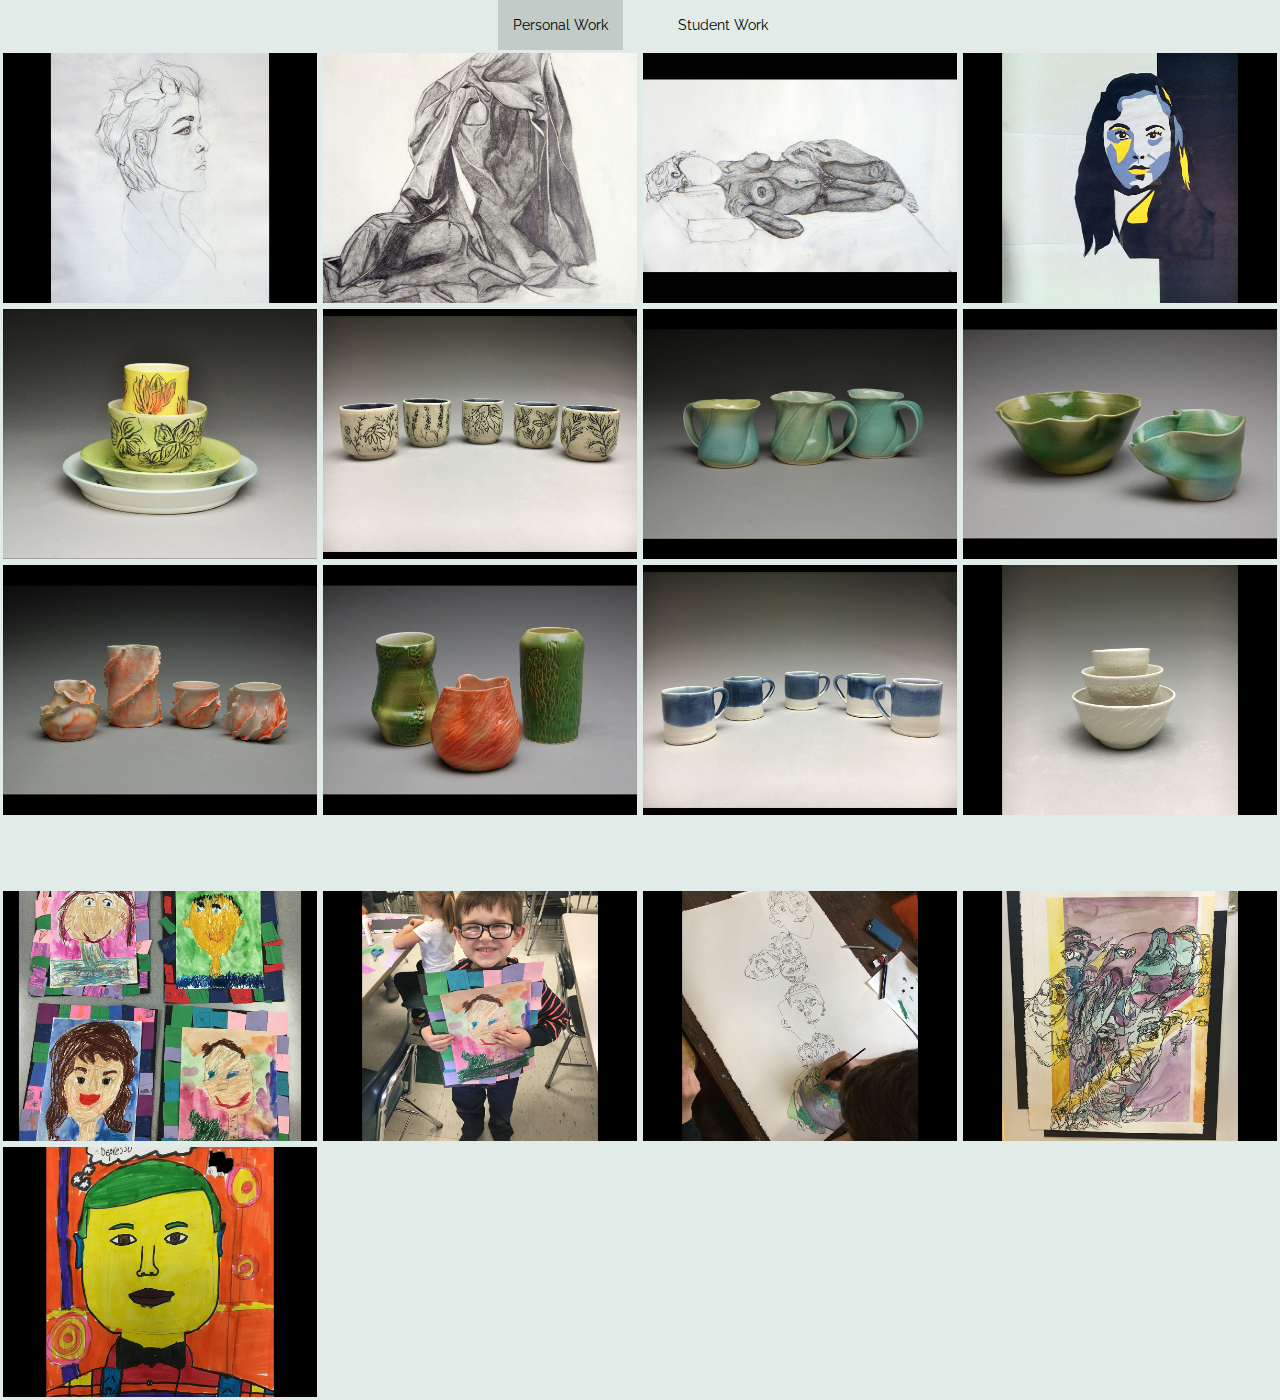
==== portfolio.html @ 54d0ea83 "r2" ====
<!DOCTYPE html>
<html>
    <head>
        <meta charset="utf-8">
        <meta http-equiv="X-UA-Compatible" content="IE=edge">
        <meta name="viewport" content="width=device-width, initial-scale=1">
        <!-- The above 3 meta tags *must* come first in the head; any other head content must come *after* these tags -->
        <title>Rachel Zogaib</title>

        <!-- Bootstrap -->
        <link href="css/bootstrap.min.css" rel="stylesheet">
        <link href="css/main.css" rel="stylesheet">
        <link href="https://fonts.googleapis.com/css?family=Raleway" rel="stylesheet">
        <link rel="stylesheet" href="https://cdnjs.cloudflare.com/ajax/libs/font-awesome/4.7.0/css/font-awesome.min.css">

    </head>

    <body id="page-top" class="portfolio-body" data-spy="scroll" data-target=".navbar-fixed-top" class="no-touch">
        
        <nav class="navbar navbar-default navbar-fixed-top" role="navigation">
          <div class="container">
            <div id="navbar" class="navbar-collapse collapse page-scroll">
                <ul class="nav navbar-nav">
                    <li class="hidden"><a href="#page-top" class="page-scroll"></a></li>
                    <li class="personal"><a href="#page-top" class="page-scroll">Personal Work</a></li>
                    <li class="student"><a href="#student" class="page-scroll">Student Work</a></li>
                </ul>
            </div>
          </div>
        </nav>

        <div>

          <div class="artwork contain-width no-touch grid">
            <div class="box grid-item">
              <div class="boxInner">
                <img class="image" src="images/personal1.jpg"/>
              </div>
            </div>
            <div class="box grid-item">
              <div class="boxInner">
                <img class="image" src="images/personal2.jpg"/>
              </div>
            </div>
            <div class="box grid-item">
              <div class="boxInner">
                <img class="image" src="images/personal3.jpg"/>
              </div>
            </div>
            <div class="box grid-item">
              <div class="boxInner">
                <img class="image" src="images/personal4.jpg"/>
              </div>
            </div>
            <div class="box grid-item">
              <div class="boxInner">
                <img class="image" src="images/personal5.jpg"/>
              </div>
            </div>
            <div class="box grid-item">
              <div class="boxInner">
                <img class="image" src="images/personal6.jpg"/>
              </div>
            </div>
            <div class="box grid-item">
              <div class="boxInner">
                <img class="image" src="images/personal7.jpg"/>
              </div>
            </div>
            <div class="box grid-item">
              <div class="boxInner">
                <img class="image" src="images/personal8.jpg"/>
              </div>
            </div>
            <div class="box grid-item">
              <div class="boxInner">
                <img class="image" src="images/personal9.jpg"/>
              </div>
            </div>
            <div class="box grid-item">
              <div class="boxInner">
                <img class="image" src="images/personal10.jpg"/>
              </div>
            </div>
            <div class="box grid-item">
              <div class="boxInner">
                <img class="image" src="images/personal11.jpg"/>
              </div>
            </div>
            <div class="box grid-item">
              <div class="boxInner">
                <img class="image" src="images/personal12.jpg"/>
              </div>
            </div>
          </div>

          <div class="separator col-md-10" id="student"></div>

          <div class="artwork contain-width no-touch grid">
              <!-- Define all of the tiles: -->
              <div class="box grid-item">
                <div class="boxInner">
                  <img class="image" src="images/student1.jpg"/>
                </div>
              </div>
              <div class="box grid-item">
                <div class="boxInner">
                  <img class="image" src="images/student2.jpg"/>
                </div>
              </div>
              <div class="box grid-item">
                <div class="boxInner">
                  <img class="image" src="images/student3.jpg"/>
                </div>
              </div>
              <div class="box grid-item">
                <div class="boxInner">
                  <img class="image" src="images/student4.jpg"/>
                </div>
              </div>
              <div class="box grid-item">
                <div class="boxInner">
                  <img class="image" src="images/student5.jpg"/>
                </div>
              </div>
          </div>

          <div class="modal fade" id="myModal" tabindex="-1" role="dialog">
            <div class="modal-dialog" role="document">
              <div class="modal-content">
                <div class="modal-header">
                  <span class="header-text"></span>
                  <button type="button" class="close float-right" data-dismiss="modal" aria-label="Close">
                    <span aria-hidden="true">&times;</span>
                  </button>
                </div>
                <div class="modal-body">
                  <img src="" class="image-preview">
                </div>
              </div>
            </div>
          </div>

        </div>

        <script src="https://ajax.googleapis.com/ajax/libs/jquery/1.12.4/jquery.min.js"></script>
        <script src="https://npmcdn.com/tether@1.2.4/dist/js/tether.min.js"></script>
        <script src="js/bootstrap.min.js"></script>
        <script src="js/jquery.easing.min.js"></script>
        <script src="js/masonry.pkgd.min.js"></script>
        <script src="js/main.js"></script>

    </body>

</html>
---- css/main.css ----
body, html {
    /* important */
    height: 100%;
    font-family: 'Raleway', sans-serif;
    background-color: #E1ECE8;
}

.portfolio-body {
  padding-top: 50px;
}

.navbar .navbar-default .navbar-fixed-top{
    border: 0px;
}


.container {
    width: 100%;
    min-width: 1024px;
    background-color: #E1ECE8;
}

.contain-width {
  min-width: 1024px;
  height: 100%;
}

.navbar .navbar-collapse {
  text-align: center;
}

.navbar .navbar-nav {
  display: inline-block;
  float: none;
  vertical-align: top;
}

.nav li a {
    color: #000 !important;
    margin-left: 20px;
    margin-right: 20px;
}

.navbar-default .navbar-nav>.active>a {
  background-color: #c1cCc8 !important;
}

.resume {
    bottom: 0;
 
}

.image-preview {
  width: 100%;
  height: auto;
  display: block;
  margin: auto;
}

.btn {
  color: #E1ECE8;
  background-color: #616C68;
  border: 0px;
}

.btn:hover {
  color: #E1ECE8;
  background-color: #414C48;
}

.btn:active {
  color: #E1ECE8;
  background-color: #313C38;
}

.title-page {
    background: url("../images/albright-knox2.jpg") no-repeat center;
    background-size: cover;
    min-width: 1024px;
    height: 100%;
    position: relative;
}

.title-text {
  font-family: 'Sacramento', cursive;
  position: absolute;
  font-size: 150px;
  color: #b1bCb8;
  top: 50%; left: 50%;
  transform: translate(-50%,-50%);
  text-align: center;
  width: 100%;
  height: 400px;
}

.modal-body {
  padding: 0px;
}

.separator {
    width: 100%;
    height: 50px;
    background-color: #E1ECE8;
    position: relative;
}

.descriptions {
    height: 100%;
}


.cd-fixed-bg {
    background-size: contain;
    background-attachment: fixed;
    background-repeat: no-repeat;
    width: 50%;
    height: 100%;
}
 
.cd-fixed-bg.cd-bg-1 {
    background-image: url("../images/teaching.jpg");
    float: left;
    height: 100%;
}

.cd-fixed-bg.cd-bg-3 {
    background-image: url("../images/biography.jpg");
    float: left;
    height: 100%;
}

.teaching-text {
    float: right;
    width: 50%;
    text-align: center;
    height: 100%;
}

.artwork-section {
    width: 100%;
    text-align: center;
    height: 135%;
}

.artwork {
    height: 90%; 
    overflow: auto;
    margin-bottom: 20px;
}

.bio-text {
    float: right;
    text-align: center;
    width: 50%;
    height: 100%;
}

.resources-section {
  height: 90%;
  width: 65%;
  text-align: center;
  margin: auto;

}

.resource {
  font-size: 17px;
}

.cd-scrolling-bg {
    min-height: 100%;
}

.float-right {
  float: right;
}

.social-media {
    position: absolute;
    width: 100%;
    bottom: 0;
    display: flex;
    justify-content: center;
    padding-bottom: 150px;
}

.fa {
  padding: 20px;
  font-size: 30px !important;;
  width: 70px;
  text-align: center;
  text-decoration: none;
  margin: 5px 20px;
  border-radius: 50%;
}

.fa:hover {
    opacity: 0.7;
    text-decoration: none !important;
    color: #fff;
}

.fa-instagram {
  background: #125688;
  color: white;
}

.fa-pinterest {
  background: #cb2027;
  color: white;
}

/* Images */
.box {
  float: left;
  position: relative;
  width: 20%;
}

.boxInner {
  position: absolute;

  left: 3px;
  right: 3px;
  top: 3px;
  bottom: 3px;
  display: flex;
  justify-content: center;
  min-width: 0;

  overflow: hidden;
}
.boxInner img {
  width: 100%;
  align-self: center

}

.boxInner .titleBox {
  position: absolute;
  bottom: 0;
  left: 0;
  right: 0;
  margin-bottom: -50px;
  background: #000;
  background: rgba(0, 0, 0, 0.5);
  color: #FFF;
  padding: 10px;
  text-align: center;
  -webkit-transition: all 0.2s ease-out;
  -moz-transition: all 0.2s ease-out;
  -o-transition: all 0.2s ease-out;
  transition: all 0.2s ease-out;
}
body.no-touch .boxInner:hover .titleBox, body.touch .boxInner.touchFocus .titleBox {
  margin-bottom: 0;
}

.box {
  width: 25%;
  padding-bottom: 20%;
}
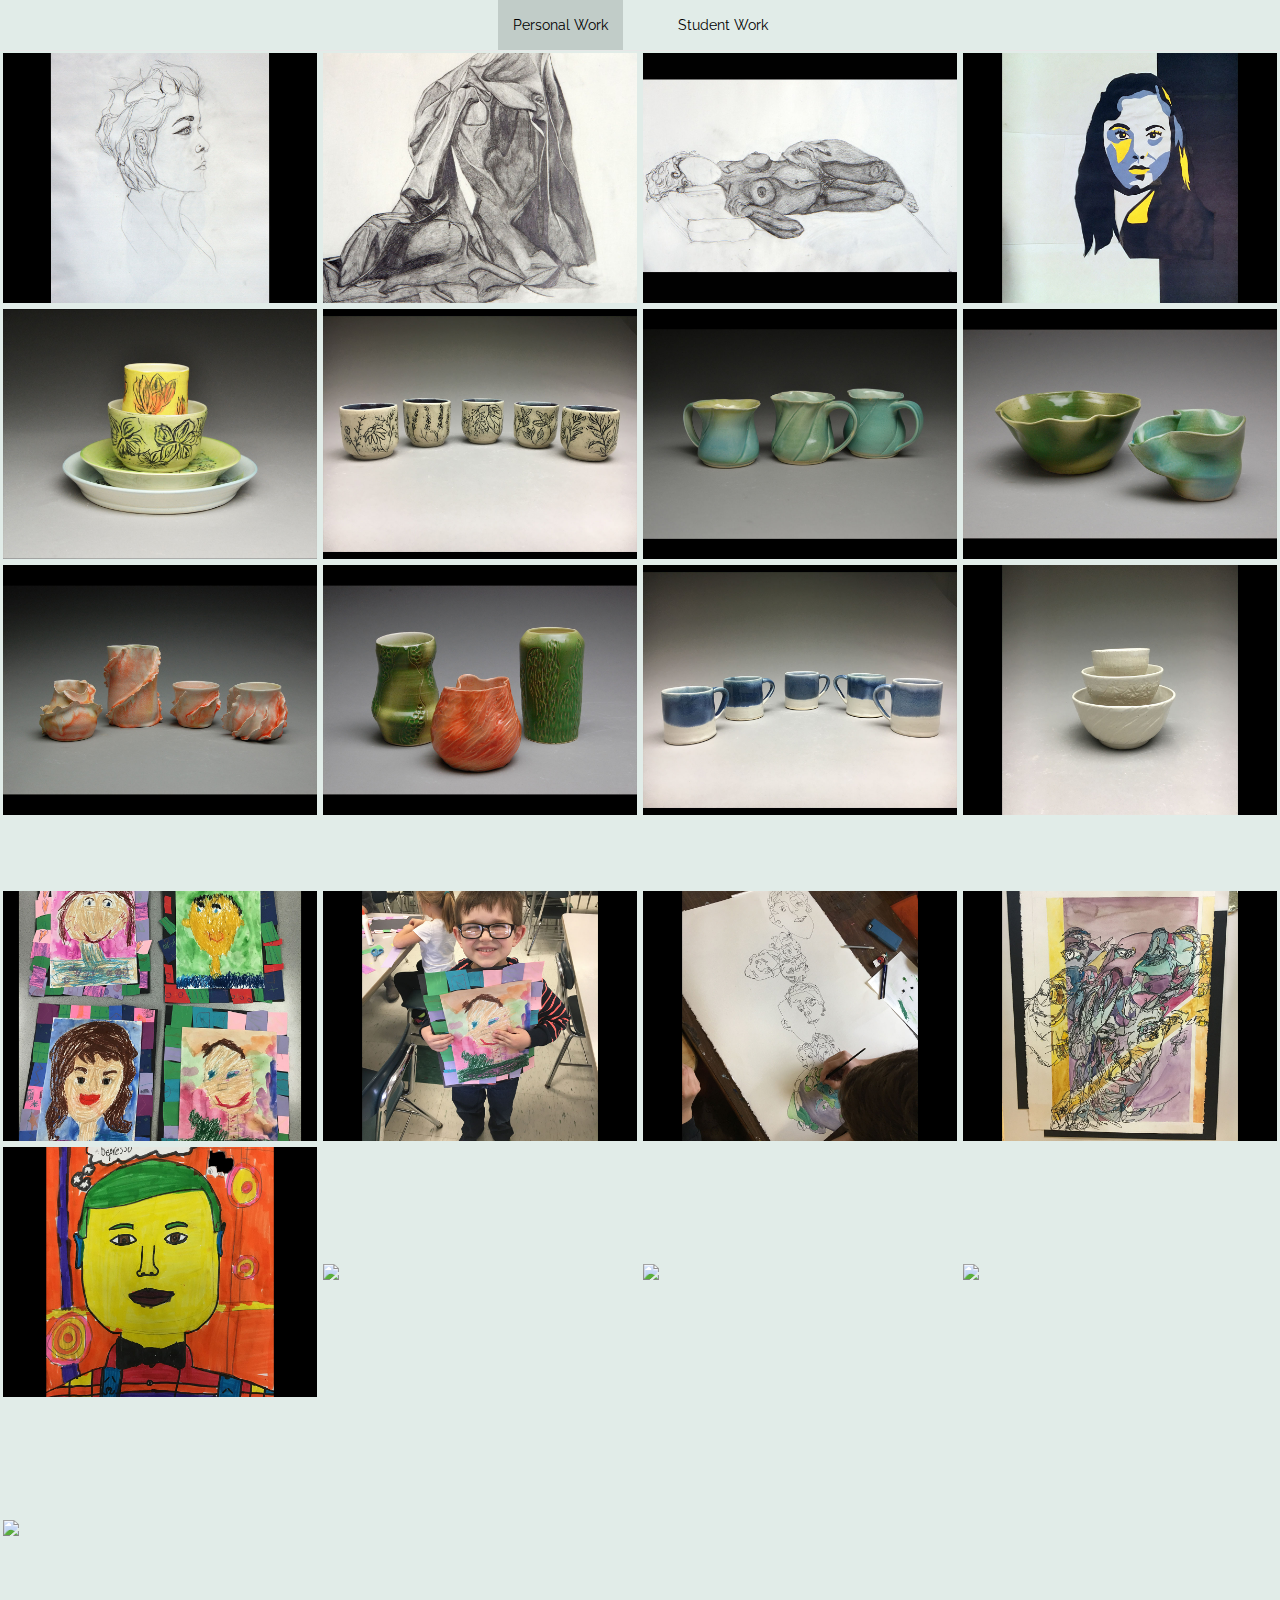
==== commit 065d45bc: "r2" ====
--- a/portfolio.html
+++ b/portfolio.html
@@ -123,6 +123,26 @@
                   <img class="image" src="images/student5.jpg"/>
                 </div>
               </div>
+              <div class="box grid-item">
+                <div class="boxInner">
+                  <img class="image" src="images/student6.jpg"/>
+                </div>
+              </div>
+              <div class="box grid-item">
+                <div class="boxInner">
+                  <img class="image" src="images/student7.jpg"/>
+                </div>
+              </div>
+              <div class="box grid-item">
+                <div class="boxInner">
+                  <img class="image" src="images/student8.jpg"/>
+                </div>
+              </div>
+              <div class="box grid-item">
+                <div class="boxInner">
+                  <img class="image" src="images/student9.jpg"/>
+                </div>
+              </div>
           </div>
 
           <div class="modal fade" id="myModal" tabindex="-1" role="dialog">
--- a/css/main.css
+++ b/css/main.css
@@ -22,7 +22,7 @@
 
 .contain-width {
   min-width: 1024px;
-  height: 100%;
+  min-height: 620px;
 }
 
 .navbar .navbar-collapse {
@@ -120,12 +120,14 @@
 .cd-fixed-bg.cd-bg-1 {
     background-image: url("../images/teaching.jpg");
     float: left;
+    width: 50%;
     height: 100%;
 }
 
 .cd-fixed-bg.cd-bg-3 {
     background-image: url("../images/biography.jpg");
     float: left;
+    width: 50%;
     height: 100%;
 }
 
@@ -134,6 +136,8 @@
     width: 50%;
     text-align: center;
     height: 100%;
+
+    overflow: auto;
 }
 
 .artwork-section {
@@ -153,10 +157,11 @@
     text-align: center;
     width: 50%;
     height: 100%;
+
+    overflow: auto;
 }
 
 .resources-section {
-  height: 90%;
   width: 65%;
   text-align: center;
   margin: auto;
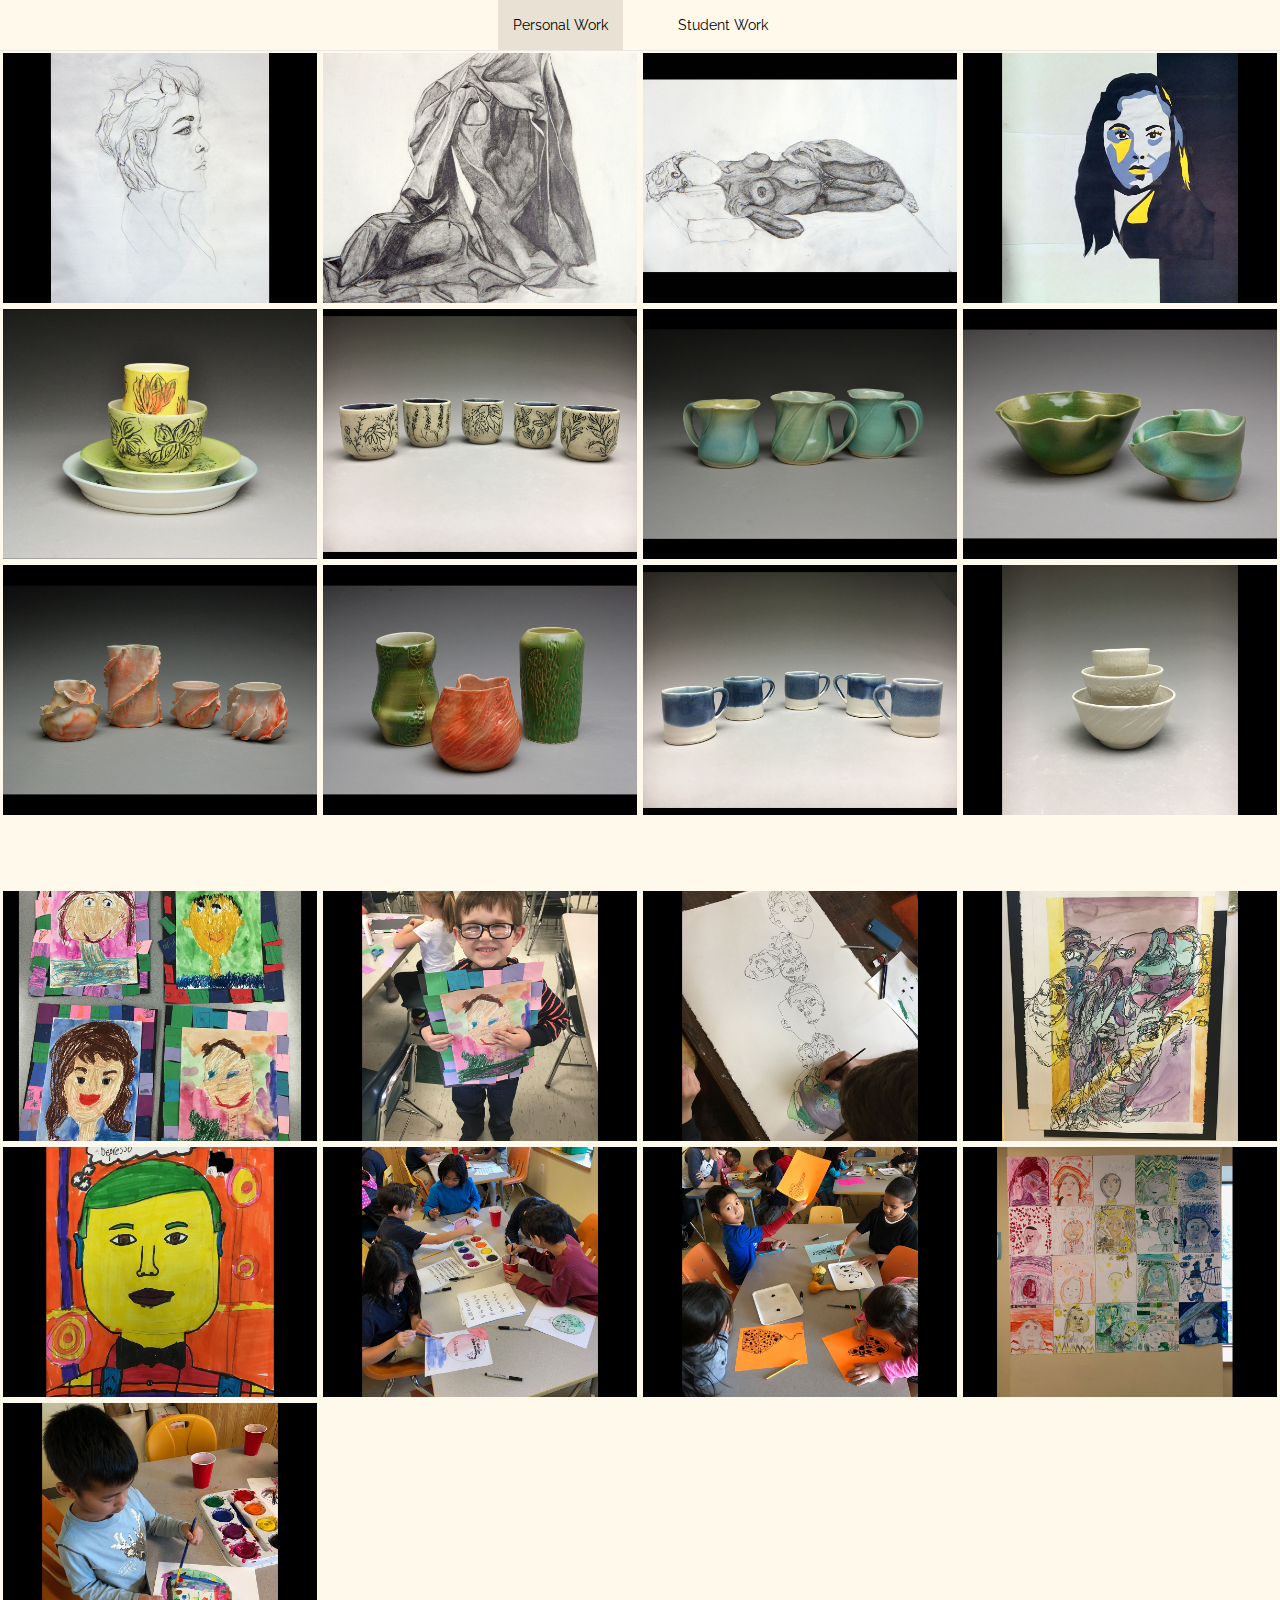
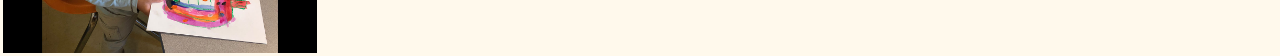
==== commit a24199aa: "Cleanup" ====
--- a/portfolio.html
+++ b/portfolio.html
@@ -8,7 +8,7 @@
         <title>Rachel Zogaib</title>
 
         <!-- Bootstrap -->
-        <link href="css/bootstrap.min.css" rel="stylesheet">
+        <link rel="stylesheet" href="https://maxcdn.bootstrapcdn.com/bootstrap/3.3.7/css/bootstrap.min.css" integrity="sha384-BVYiiSIFeK1dGmJRAkycuHAHRg32OmUcww7on3RYdg4Va+PmSTsz/K68vbdEjh4u" crossorigin="anonymous">
         <link href="css/main.css" rel="stylesheet">
         <link href="https://fonts.googleapis.com/css?family=Raleway" rel="stylesheet">
         <link rel="stylesheet" href="https://cdnjs.cloudflare.com/ajax/libs/font-awesome/4.7.0/css/font-awesome.min.css">
@@ -165,7 +165,7 @@
 
         <script src="https://ajax.googleapis.com/ajax/libs/jquery/1.12.4/jquery.min.js"></script>
         <script src="https://npmcdn.com/tether@1.2.4/dist/js/tether.min.js"></script>
-        <script src="js/bootstrap.min.js"></script>
+        <script src="https://maxcdn.bootstrapcdn.com/bootstrap/3.3.7/js/bootstrap.min.js" integrity="sha384-Tc5IQib027qvyjSMfHjOMaLkfuWVxZxUPnCJA7l2mCWNIpG9mGCD8wGNIcPD7Txa" crossorigin="anonymous"></script>
         <script src="js/jquery.easing.min.js"></script>
         <script src="js/masonry.pkgd.min.js"></script>
         <script src="js/main.js"></script>
--- a/css/main.css
+++ b/css/main.css
@@ -1,8 +1,12 @@
+:root {
+  --main-bg-color: #FFF9EC;
+}
+
 body, html {
     /* important */
     height: 100%;
     font-family: 'Raleway', sans-serif;
-    background-color: #E1ECE8;
+    background-color: var(--main-bg-color);
 }
 
 .portfolio-body {
@@ -17,12 +21,13 @@
 .container {
     width: 100%;
     min-width: 1024px;
-    background-color: #E1ECE8;
+    background-color: var(--main-bg-color);
 }
 
 .contain-width {
   min-width: 1024px;
   min-height: 620px;
+  height: 100%;
 }
 
 .navbar .navbar-collapse {
@@ -42,7 +47,7 @@
 }
 
 .navbar-default .navbar-nav>.active>a {
-  background-color: #c1cCc8 !important;
+  background-color: #E9E2D4 !important;
 }
 
 .resume {
@@ -58,18 +63,18 @@
 }
 
 .btn {
-  color: #E1ECE8;
+  color: var(--main-bg-color);
   background-color: #616C68;
   border: 0px;
 }
 
 .btn:hover {
-  color: #E1ECE8;
+  color: var(--main-bg-color);
   background-color: #414C48;
 }
 
 .btn:active {
-  color: #E1ECE8;
+  color: var(--main-bg-color);
   background-color: #313C38;
 }
 
@@ -100,7 +105,7 @@
 .separator {
     width: 100%;
     height: 50px;
-    background-color: #E1ECE8;
+    background-color: var(--main-bg-color);
     position: relative;
 }
 
